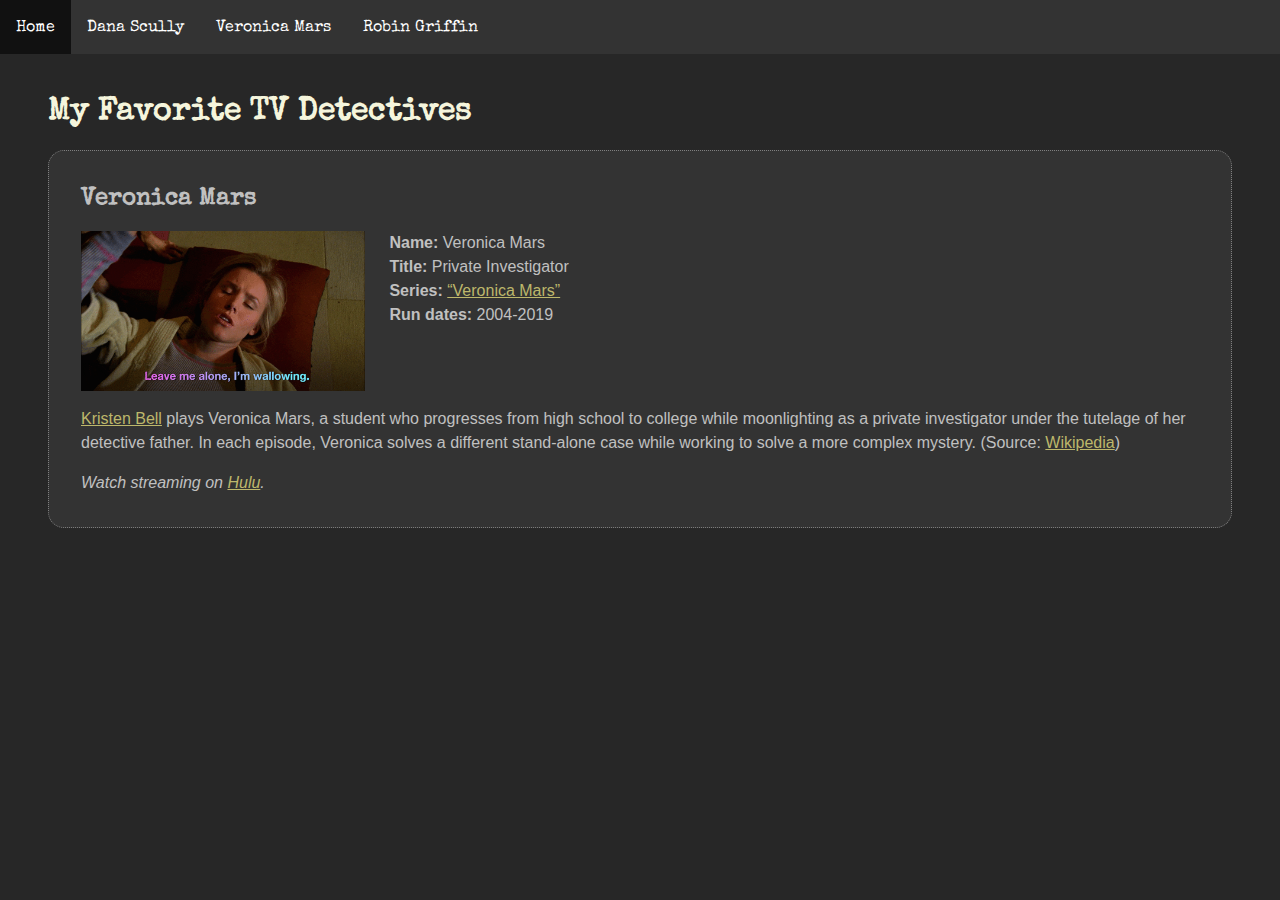
==== mars.html @ 027d1c6e "Add files via upload" ====
<!DOCTYPE html>
<html lang="en">

<head>
  <title>Veronica Mars | My Favorite TV Detectives</title>
  <link rel="stylesheet" href="style.css">
  <link rel="stylesheet" href="https://fonts.googleapis.com/css?family=Special+Elite">
</head>

<body>

  <ul id="nav">
    <li><a href="index.html">Home</a></li>
    <li><a href="scully.html">Dana Scully</a></li>
    <li><a href="mars.html">Veronica Mars</a></li>
    <li><a href="griffin.html">Robin Griffin</a></li>
  </ul>

  <h1>My Favorite TV Detectives</h1>

  <div id="box">

    <h2>Veronica Mars</h2>
    <img src="images/veronica-mars.gif" alt="veronica mars; image from giphy.com">

    <div id="bio">
      <p><strong>Name: </strong>Veronica Mars</p>
      <p><strong>Title: </strong>Private Investigator </p>
      <p class="bio"><strong>Series: </strong><a href="https://www.imdb.com/title/tt0412253/">“Veronica Mars”</a></p>
      <p><strong>Run dates: </strong>2004-2019 </p>
    </div>

    <p style="clear: both;"><a href="https://www.imdb.com/name/nm0068338/">Kristen Bell</a> plays Veronica Mars, a student who progresses from high school to college while moonlighting as a private investigator under the tutelage of her detective father. In each episode, Veronica solves a different stand-alone case while working to solve a more complex mystery. (Source: <a href="https://en.wikipedia.org/wiki/Veronica_Mars">Wikipedia</a>)</p>

    <p><em>Watch streaming on <a href="https://www.hulu.com/series/veronica-mars-4626972c-9da7-40fe-aed7-977f55f48fc5">Hulu</a>.</em></p>

  </div>

</body>

</html>
---- style.css ----
body {
  font-family: Arial, Helvetica, sans-serif;
  color: silver;
  background-color:rgb(39, 39, 39);
  margin: 3em;
}

h1 {
  font-family: "Special Elite";
  color: beige;
  margin-top: 3em;
}

h2 {
  font-family: "Special Elite";
}

img {
  height: 10em;
  float: left;
  padding-right: 1.5em;
  padding-bottom: 1em;
}  

a {
  color: darkkhaki;
}

p, li {
  line-height: 150%;
}

#bio p {
  margin: 0;
}

#box {
  border-style: dotted;
  border: 1px dotted gray;
  border-radius: 1em;
  padding: 1em 2em;
  background-color: #333;
}

/* Horizontal nav bar */
/* https://www.w3schools.com/css/css_navbar_horizontal.asp */

ul#nav {
  list-style-type: none;
  margin: 0;
  padding: 0;
  overflow: hidden;
  background-color: #333;
  font-family: "Special Elite";
  position: fixed;
  top: 0;
  left: 0;
  width: 100%;
}

ul#nav li {
  float: left;
}

ul#nav li a {
  display: block;
  color: white;
  text-align: center;
  padding: 16px 16px 14px 16px;
  text-decoration: none;
}

/* Change the link color to #111 (black) on hover */
ul#nav li a:hover {
  background-color: #111;
}
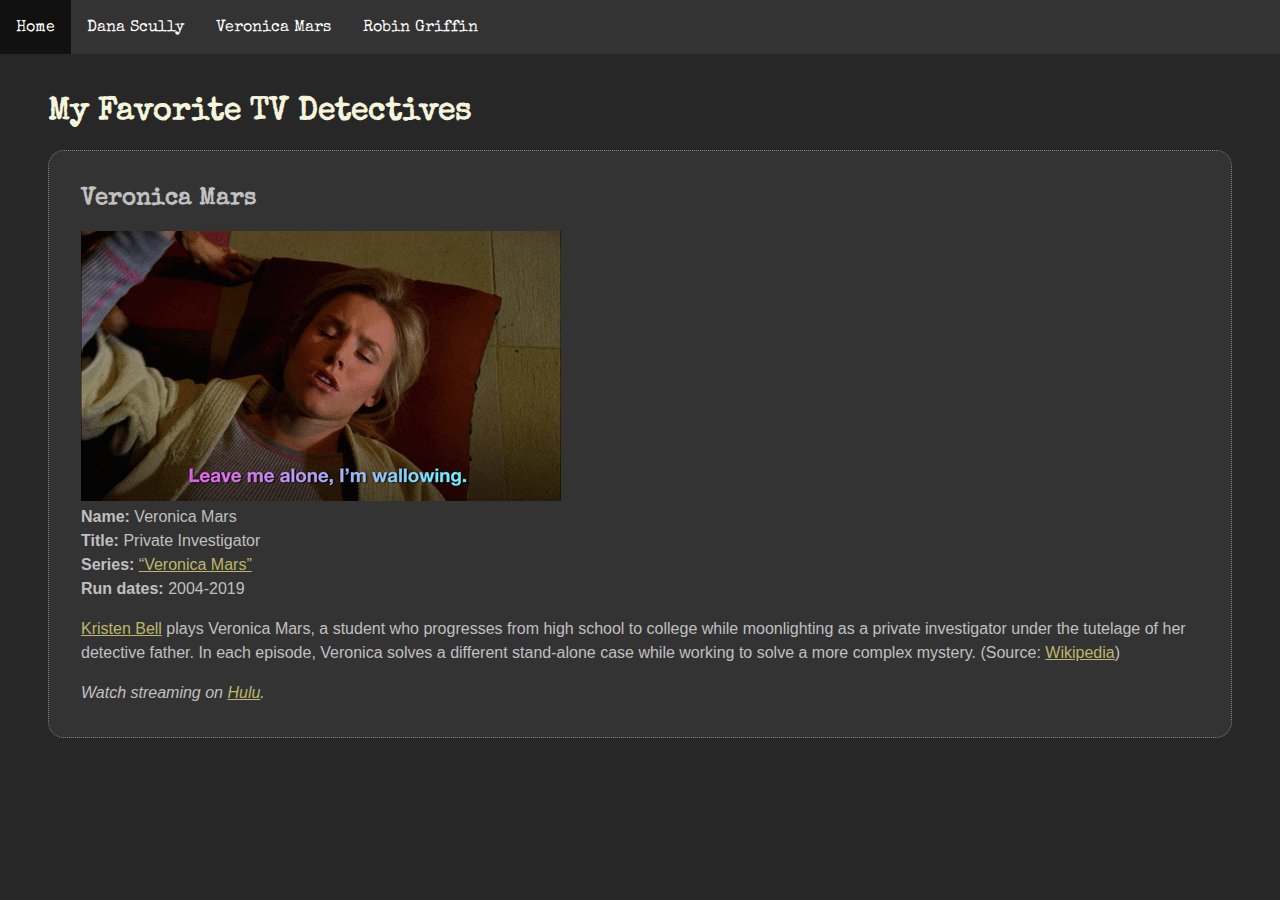
==== commit 55148a16: "Update mars.html" ====
--- a/mars.html
+++ b/mars.html
@@ -21,7 +21,7 @@
   <div id="box">
 
     <h2>Veronica Mars</h2>
-    <img src="images/veronica-mars.gif" alt="veronica mars; image from giphy.com">
+    <img src="images/veronica-mars.gif" alt="here is a white lady being dramatic">
 
     <div id="bio">
       <p><strong>Name: </strong>Veronica Mars</p>
@@ -38,4 +38,4 @@
 
 </body>
 
-</html>+</html>
--- a/style.css
+++ b/style.css
@@ -15,12 +15,13 @@
   font-family: "Special Elite";
 }
 
-img {
+/* img {
   height: 10em;
   float: left;
   padding-right: 1.5em;
   padding-bottom: 1em;
-}  
+  border-color: black
+}   */
 
 a {
   color: darkkhaki;
